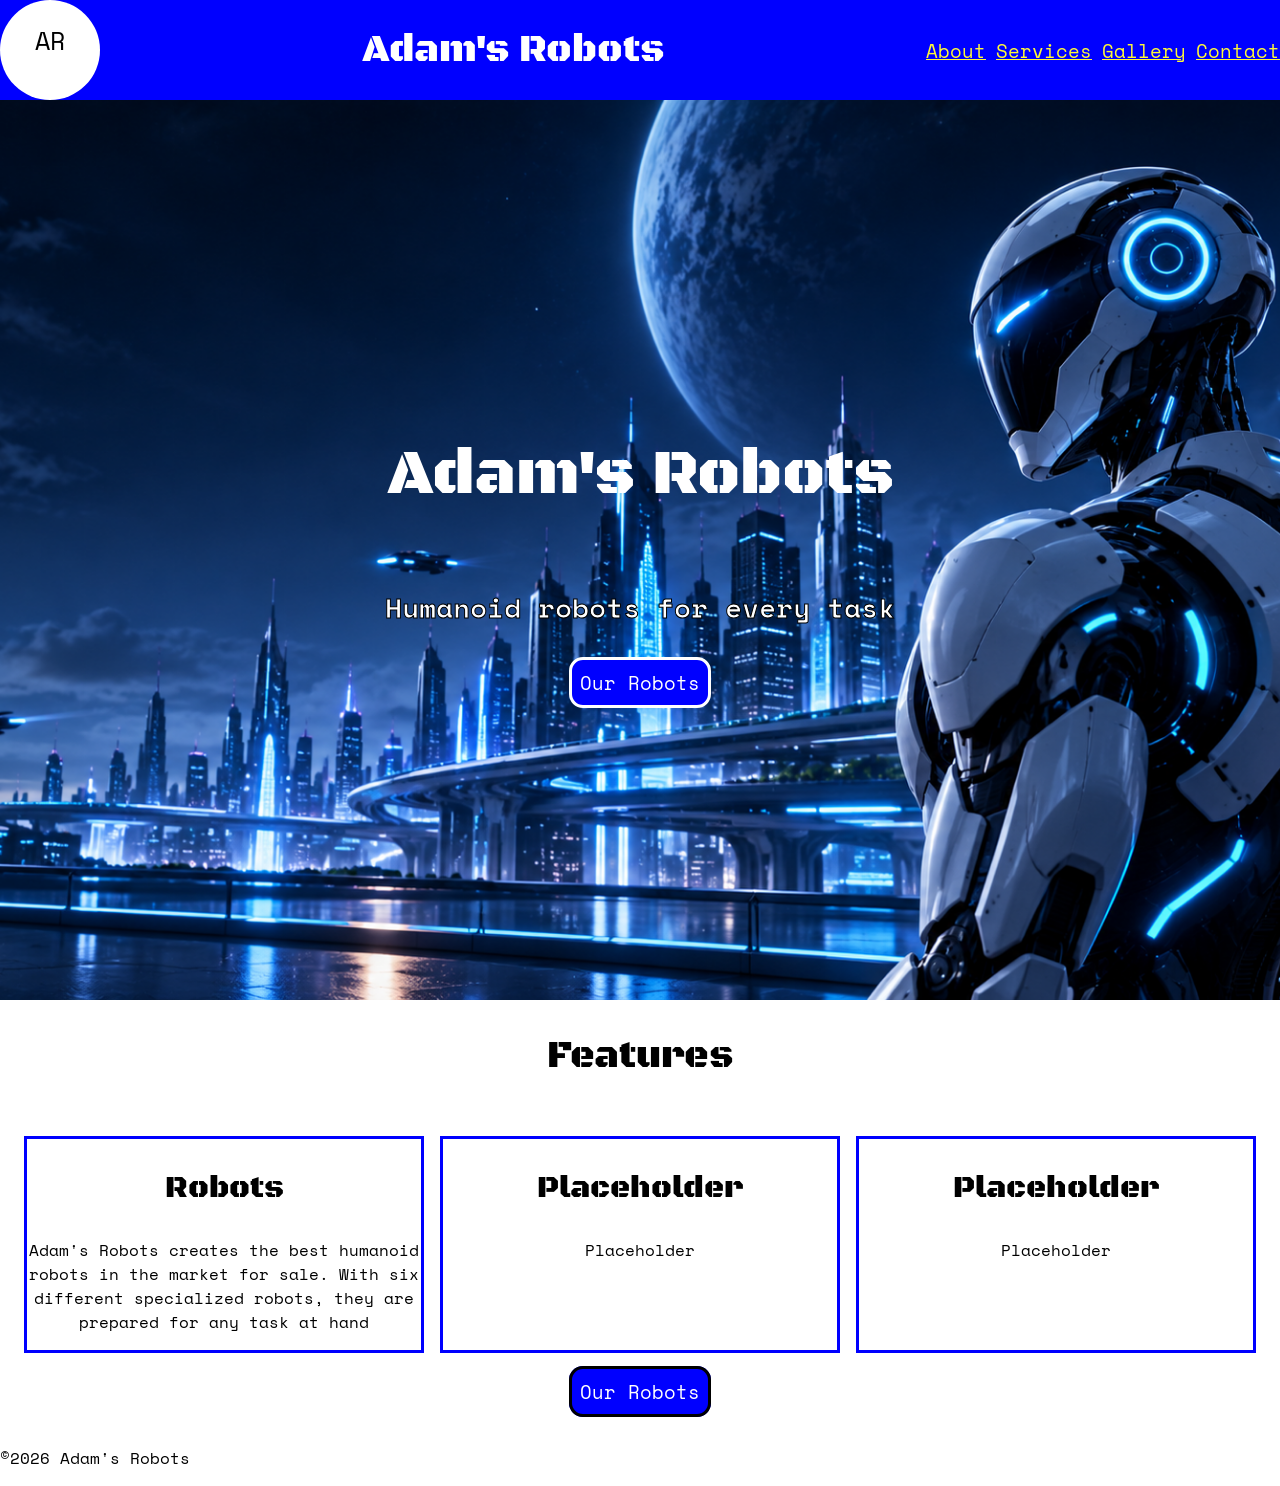
==== index.html @ 52c271b2 "Add files via upload" ====
<!DOCTYPE html>
<html lang="en">
<head>
    <meta charset="UTF-8">
    <meta name="viewport" content="width=device-width, initial-scale=1.0">
    <title>Adam's Robots</title>
    <link rel="stylesheet" href="css/style.css">
</head>
<body>
    <header>
        <svg width="100" height="100"> <!--Creates 'canvas' for SVG art-->
            <circle cx="50" cy="50" r="50" fill="white"></circle>
            <text x="35" y="50" font-size="25px">
                AR
            </text>
        </svg>
        <h1>Adam's Robots</h1>

        <button class="hamburger" id="hamburger" aria-label="Open navigation menu"> <!--Creates the hamburger on smaller screens-->
                <span></span>
                <span></span>
                <span></span>
            </button>
        <nav id="navLinks" class="navLinks"> <!--The navigation links to get to other pages-->
            <a class="navlink" href="about.html">About</a>
            <a class="navlink" href="services.html">Services</a>
            <a class="navlink" href="gallery.html">Gallery</a>
            <a class="navlink" href="contact.html">Contact</a>
        </nav>
    </header>

    <main>
        <div class="hero"> <!--The hero section-->
            <img class="hero-img" src="img/hero1.png" alt="A humanoid robot standing infront of a futuristic city."> <!--Hero image-->
            <div class="hero-content"> <!--Contains text and CTA button-->
                <h1>Adam's Robots</h1>
                <p>Humanoid robots for every task</p>
                <a href="services.html">Our Robots</a> <!--CTA button-->
            </div>
        </div>
        <div class="features"> <!--Features section-->
            <h2>Features</h2>
            <div class="features-grid"> <!--Contains the cards-->
                <div class="feature-card"> <!--three feature cards-->
                    <h3>Robots</h3>
                    <p>Adam's Robots creates the best humanoid robots in the market for sale. With six different specialized robots, they are prepared for any task at hand</p>
                </div>
                <div class="feature-card">
                    <h3>Placeholder</h3>
                    <p>Placeholder</p>
                </div>
                <div class="feature-card">
                    <h3>Placeholder</h3>
                    <p>Placeholder</p>
                </div>
            </div>
            <a href="services.html" class="repeat-CTA">Our Robots</a> <!--Repeat CTA-->
        </div>
    </main>
    <br>
    <footer> <!--Site footer-->
        <p>&copy;2026 Adam's Robots</p>
    </footer>
</body>
<script src="js/script.js"></script> <!--Links javascript file-->
</html>
---- css/style.css ----
/*Fonts*/
@import url('https://fonts.googleapis.com/css2?family=Black+Ops+One&display=swap');
@import url('https://fonts.googleapis.com/css2?family=Space+Mono:ital,wght@0,400;0,700;1,400;1,700&display=swap');

body{
    margin: 0; /*Resets margins*/
    font-family: 'Space Mono';
    font-weight: 400;
}

h1{ /*Font for h1*/
    font-family: 'Black Ops One';
    font-weight: 400;
    font-style: normal;
    font-size: clamp(1.5rem,3vw,3rem);
}

h2{ /*Font for h2*/
    font-family: 'Black Ops One';
    font-weight: 400;
    font-style: normal;
    font-size: clamp(1.5rem,3vw,3rem);
}

h3{
   font-family: 'Black Ops One';
    font-weight: 400;
    font-style: normal;
    font-size: clamp(1.2rem,2.4vw,2.5rem); 
}

header{ /*Aligns items in the header and sets text and BG color*/
    display: flex;
    justify-content: space-between;
    align-items: center;
    background-color: blue;
    color: #FFFFFF;
    position: sticky; /*Makes header stay in place*/
    top: 0;
    z-index: 10;
}

.navlink{ /*Sets style for links in navigation*/
    color: #FFF838;
    font-size: clamp(1rem,1.5vw,1.8rem);
}

.navlink:hover{ /*Changes color when hovered over*/
    color: white;
}

.hamburger {
    display: none;
    width: 40px;
    height: 40px;
    padding: 8px;

    background: transparent;
    border: none;
    cursor: pointer;

    flex-direction: column;
    justify-content: space-between;
}

/* The three hamburger bars */
.hamburger span {
    display: block;
    width: 100%;
    height: 4px;
    background-color: white;
    border-radius: 2px;
}

/* Displays hamburger on mobile*/
@media (max-width: 768px) {

    .hamburger {
        display: flex;
    }

    .navLinks {
        display: none;

        position: absolute;
        top: 70px;
        left: 0;

        width: 100%;

        background-color: blue;

        flex-direction: column;
        gap: 0;
    }

    
    .navLinks.active {
        display: flex;
    }
}

.hero{ /* Keeps all items in hero in proper postion*/
    overflow: hidden;
    position: relative;
    width: 100%;
    height: 100vh; 
    overflow: hidden;
    display: flex;
    align-items: center;
    justify-content: center;
    color: #FFFFFF;
}

.hero-content{ /*Properly aligns text items in the hero section*/
    display: flex;
    flex-direction: column;
    justify-content: center;
    align-items: center;
    z-index: 1;
}

.hero-content h1{
    font-size: clamp(2.5rem,5vw,4rem);
}

.hero-content p{
    font-size: clamp(1.5rem,2.2vw,3rem);
    -webkit-text-stroke: 1px black; /*Gives black outline*/
    font-weight: bolder;
}

.hero-content a{ /*Creates a CTA button*/
    border-style: solid;
    border-radius: 14px;
    background-color: blue;
    padding: 8px;
    text-decoration: none;
    color: #FFFFFF;
    font-size: clamp(1rem,1.5vw,2rem);
}
.hero-content a:hover{ /*Chnages color when hovered over*/
    background-color: #FFFFFF;
    color: blue;
}

.hero-img{ /*Sets properties for the hero image*/
    position: absolute;
    top: 0;
    left: 0;
    width: 100%;
    height: 100%;
    object-fit: cover;
}

.features{ /*Centers text in features section*/
    text-align: center;
}

.features-grid{ /*Sets the layout of the cards*/
    display: grid;
    grid-template-columns: repeat(auto-fit, minmax(240px, 1fr));
    gap: 16px;
    padding: 24px;
}

.feature-card{ /*Gives each card a border*/
    border-style: solid;
    border-color: blue;
}

.repeat-CTA{ /*Same as first CTA but with a differnt border color*/
    border-style: solid;
    border-radius: 14px;
    background-color: blue;
    padding: 8px;
    text-decoration: none;
    color: #FFFFFF;
    font-size: clamp(1rem,1.5vw,2rem);
    border-color: black;
}

.repeat-CTA:hover{ /*Changes color when hovered over*/
    background-color: #FFFFFF;
    color: blue;
}
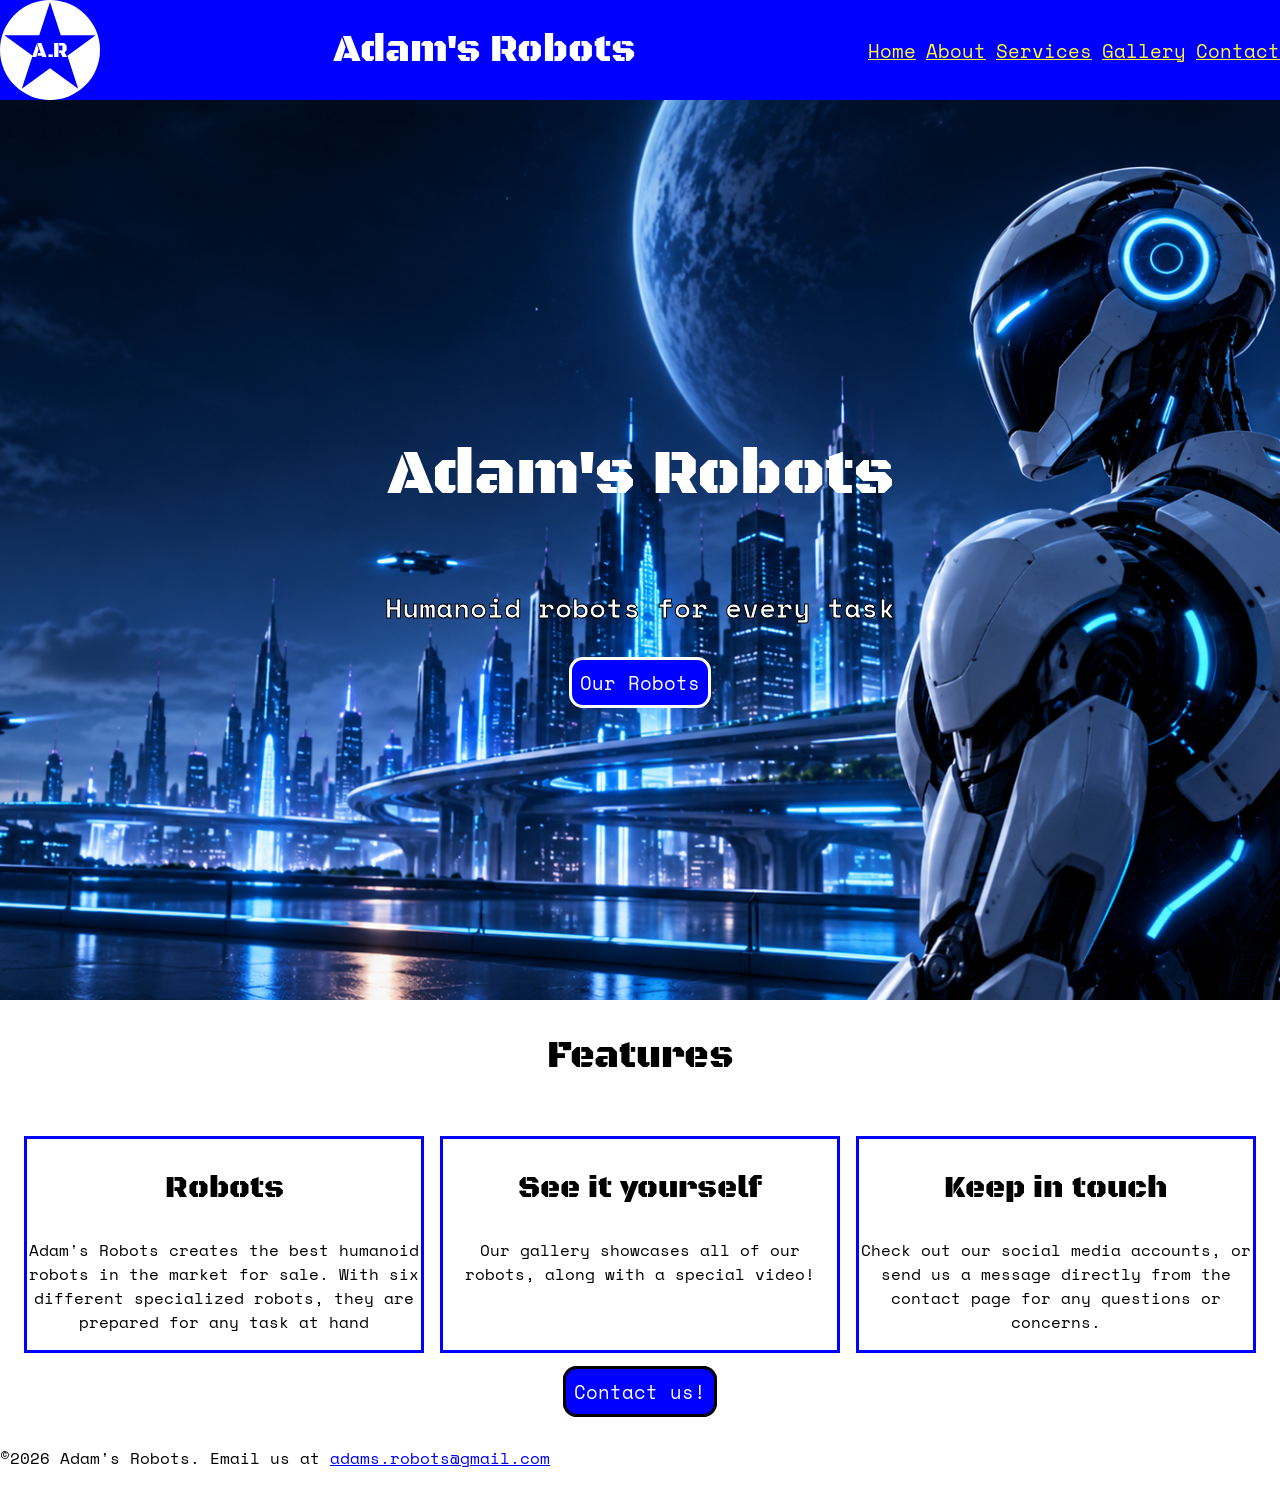
==== commit febd6e12: "Add files via upload" ====
--- a/index.html
+++ b/index.html
@@ -8,11 +8,10 @@
 </head>
 <body>
     <header>
-        <svg width="100" height="100"> <!--Creates 'canvas' for SVG art-->
-            <circle cx="50" cy="50" r="50" fill="white"></circle>
-            <text x="35" y="50" font-size="25px">
-                AR
-            </text>
+        <svg viewBox="0 0 100 100" xmlns="http://www.w3.org/2000/svg" width="100" height="100"> <!--Creates the canvas to draw the svg-->
+            <circle cx="50" cy="50" r="50" fill="white"></circle> <!--A white circle-->
+            <polygon points="50,2 60.78,35.17 95.65,35.17 67.44,55.67 78.21,88.83 50,68.33 21.79,88.83 32.56,55.67 4.35,35.17 39.22,35.17" fill="blue"/> <!--A blue star-->
+            <text x="50" y="57" text-anchor="middle" font-family="Black Ops One" fill="white" font-size="20">A.R</text> <!--White text-->
         </svg>
         <h1>Adam's Robots</h1>
 
@@ -22,6 +21,7 @@
                 <span></span>
             </button>
         <nav id="navLinks" class="navLinks"> <!--The navigation links to get to other pages-->
+            <a class='navlink' href="index.html">Home</a>
             <a class="navlink" href="about.html">About</a>
             <a class="navlink" href="services.html">Services</a>
             <a class="navlink" href="gallery.html">Gallery</a>
@@ -46,21 +46,21 @@
                     <p>Adam's Robots creates the best humanoid robots in the market for sale. With six different specialized robots, they are prepared for any task at hand</p>
                 </div>
                 <div class="feature-card">
-                    <h3>Placeholder</h3>
-                    <p>Placeholder</p>
+                    <h3>See it yourself</h3>
+                    <p>Our gallery showcases all of our robots, along with a special video!</p>
                 </div>
                 <div class="feature-card">
-                    <h3>Placeholder</h3>
-                    <p>Placeholder</p>
+                    <h3>Keep in touch</h3>
+                    <p>Check out our social media accounts, or send us a message directly from the contact page for any questions or concerns.</p>
                 </div>
             </div>
-            <a href="services.html" class="repeat-CTA">Our Robots</a> <!--Repeat CTA-->
+            <a href="contact.html" class="repeat-CTA">Contact us!</a> <!--Repeat CTA-->
         </div>
     </main>
     <br>
     <footer> <!--Site footer-->
-        <p>&copy;2026 Adam's Robots</p>
+        <p>&copy;2026 Adam's Robots. Email us at <a href="mailto:adams.robots@gmail.com">adams.robots@gmail.com</a></p>
     </footer>
 </body>
-<script src="js/script.js"></script> <!--Links javascript file-->
+<script src="js/script.js"></script> <!--Links javascript file that contains hamburger nav script-->
 </html>
